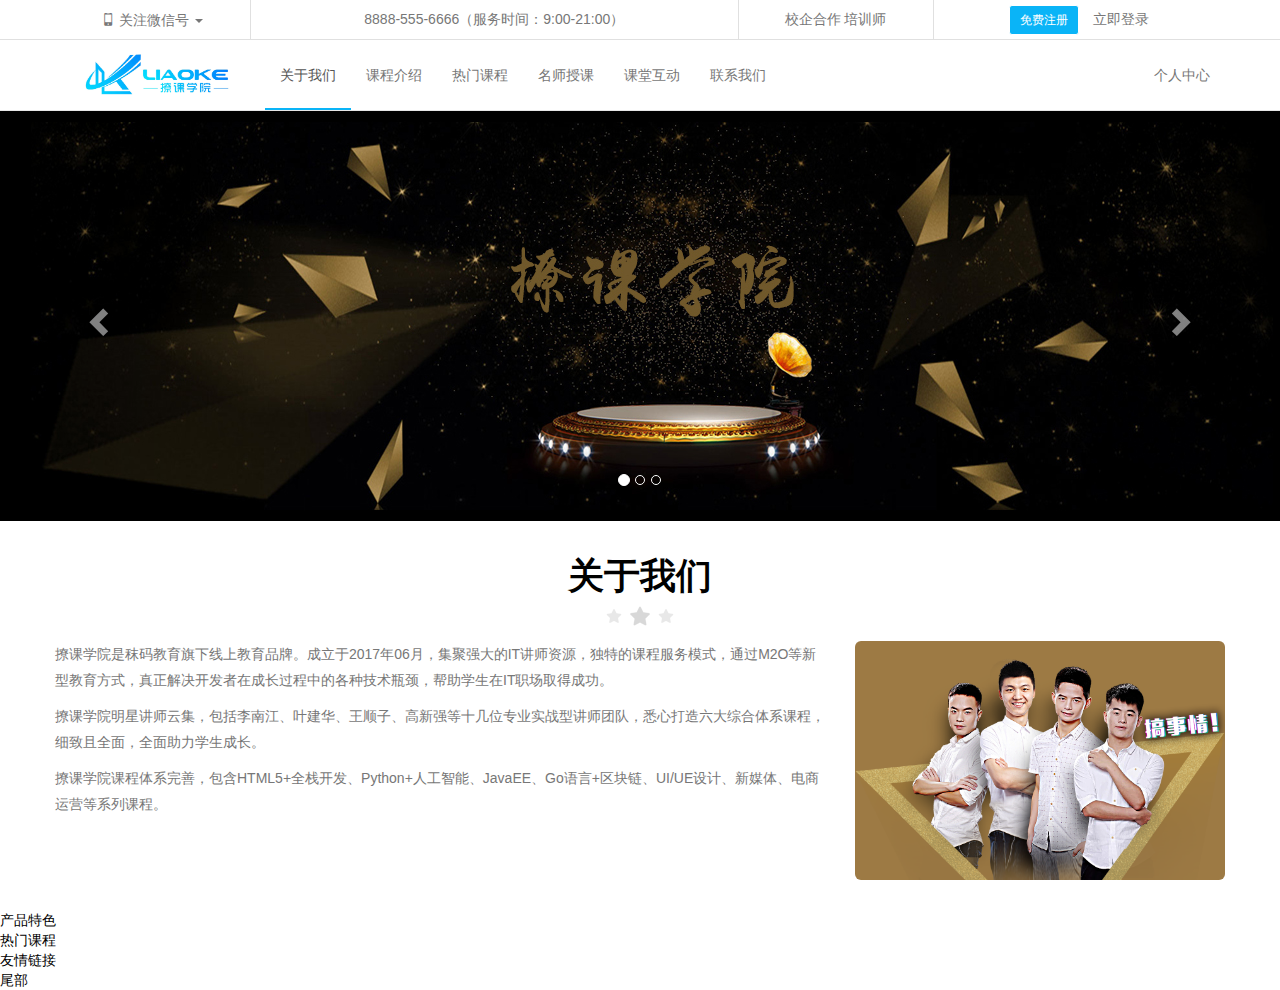
==== index.html @ 65889634 "first commit" ====
<!DOCTYPE html>
<html lang="en">

<head>
    <meta charset="UTF-8">
    <meta name="viewport" content="width=device-width, initial-scale=1.0">
    <meta http-equiv="X-UA-Compatible" content="ie=edge">
    <title>聪哥学院</title>
    <link rel="stylesheet" href="lib/bootstrap/css/bootstrap.css">
    <link rel="stylesheet" href="css/index.css">
    <link rel="shortcut icon" href="imgs/lk_favicon.ico" type="image/x-icon">
</head>

<body>
    <!-- 头部 -->
    <header id="cg_header">
        <!-- 上部分 -->
        <div class="top-bar hidden-sm hidden-xs">
            <div class="container">
                <div class="row text-center">
                    <div class="top-bar-1 col-md-2">
                        <a href="#" class="text-muted">
                            <i class="icon-phone"></i>
                            <span>关注微信号</span>
                            <span class="caret"></span>
                            <img src="imgs/ewm_xzh.jpg" alt="" width="130">
                        </a>
                    </div>
                    <div class="top-bar-2 col-md-5">
                        <i></i>
                        <span class="text-muted">8888-555-6666（服务时间：9:00-21:00）</span>
                    </div>
                    <div class="top-bar-3 col-md-2">
                        <a href="#" class="text-muted">校企合作</a>
                        <a href="#" class="text-muted"> 培训师</a>
                    </div>
                    <div class="top-bar-4 col-md-3">
                        <a class="btn btn-resigner btn-sm" href="#" role="button">免费注册</a>
                        <a class="text-muted" href="#" role="button" style="margin-left:10px">立即登录</a>
                    </div>
                </div>
            </div>
        </div>
        <!-- 下部分 -->
        <nav class="navbar navbar-default navbar-static-top navbar-cg">
            <div class="container">
                <!-- Brand and toggle get grouped for better mobile display -->
                <div class="navbar-header">
                    <button type="button" class="navbar-toggle collapsed" data-toggle="collapse" data-target="#cg1"
                        aria-expanded="false">
                        <span class="sr-only">Toggle navigation</span>
                        <span class="icon-bar"></span>
                        <span class="icon-bar"></span>
                        <span class="icon-bar"></span>
                    </button>
                    <a class="navbar-brand" href="#">
                        <img src="imgs/lk_logo_sm.png" alt="" width="180">
                    </a>
                </div>

                <!-- Collect the nav links, forms, and other content for toggling -->
                <div class="collapse navbar-collapse" id="cg1">
                    <ul class="nav navbar-nav">
                        <li class="active"><a href="#">关于我们 </a></li>
                        <li><a href="#">课程介绍</a></li>
                        <li><a href="#">热门课程</a></li>
                        <li><a href="#">名师授课</a></li>
                        <li><a href="#">课堂互动</a></li>
                        <li><a href="#">联系我们</a></li>
                    </ul>

                    <ul class="nav navbar-nav navbar-right hidden-sm">
                        <li><a href="#">个人中心</a></li>
                    </ul>
                </div><!-- /.navbar-collapse -->
            </div><!-- /.container-fluid -->
        </nav>

    </header>

    <!-- 轮播图 -->
    <section id="cg_banner" data-ride="carousel" class="carousel slide">
        <ol class="carousel-indicators">
            <li data-target="#cg_banner" data-slide-to="0" class="active"></li>
            <li data-target="#cg_banner" data-slide-to="1"></li>
            <li data-target="#cg_banner" data-slide-to="2"></li>
        </ol>

        <!-- Wrapper for slides -->
        <div class="carousel-inner" role="listbox">
            <div class="item active" data-sm-img="imgs/slide_01_2000x410.jpg" data-lg-img="imgs/slide_01_640x340.jpg">
            </div>
            <div class="item" data-sm-img="imgs/slide_02_2000x410.jpg" data-lg-img="imgs/slide_02_640x340.jpg">
            </div>
            <div class="item" data-sm-img="imgs/slide_03_2000x410.jpg" data-lg-img="imgs/slide_03_640x340.jpg">

            </div>


        </div>

        <!-- Controls -->
        <a class="left carousel-control" href="#cg_banner" role="button" data-slide="prev">
            <span class="glyphicon glyphicon-chevron-left" aria-hidden="true"></span>
            <span class="sr-only">Previous</span>
        </a>
        <a class="right carousel-control" href="#cg_banner" role="button" data-slide="next">
            <span class="glyphicon glyphicon-chevron-right" aria-hidden="true"></span>
            <span class="sr-only">Next</span>
        </a>
    </section>

    <!-- 关于我们 -->
    <section id="cg_abort" class="hidden-sm hidden-xs">
        <div class="top">
            <h1 class="text-center"><strong>关于我们</strong></h1>
            <img src="imgs/star.png" alt="" class="img-responsive">
        </div>
        <div class="container" style="padding:15px 0">
            <div class="row">
                <div class="col-md-8 text-muted">

                    <p>撩课学院是秣码教育旗下线上教育品牌。成立于2017年06月，集聚强大的IT讲师资源，独特的课程服务模式，通过M2O等新型教育方式，真正解决开发者在成长过程中的各种技术瓶颈，帮助学生在IT职场取得成功。</p>

                    <p>撩课学院明星讲师云集，包括李南江、叶建华、王顺子、高新强等十几位专业实战型讲师团队，悉心打造六大综合体系课程，细致且全面，全面助力学生成长。</p>

                    <p>撩课学院课程体系完善，包含HTML5+全栈开发、Python+人工智能、JavaEE、Go语言+区块链、UI/UE设计、新媒体、电商运营等系列课程。</p>
                </div>
                <div class="col-md-4">
                    <img src="imgs/team.png" alt="" class="img-responsive img-rounded">
                </div>
            </div>
        </div>


    </section>

    <!-- 产品特色 -->
    <section id="cg_product">
        产品特色
    </section>

    <!-- 热门课程 -->
    <section id="cg_hot">
        热门课程
    </section>

    <!-- 友情链接 -->
    <section id="cg_link">
        友情链接
    </section>

    <!-- 尾部 -->
    <footer id="cg_footer">
        尾部

    </footer>


    <script src="lib/jquery/jquery.js"></script>
    <script src="lib/bootstrap/js/bootstrap.js"></script>
    <script src="js/index.js"></script>
</body>

</html>
---- css/index.css ----
/*************************************** 全局样式 ****************************/
body{
    font-family: "Helvetica Neue", Helvetica, Arial, sans-serif;
    color: #000;
}

.btn-resigner { 
    color: #FFFFFF; 
    background-color: #0AB4F7; 
    border-color: #FFFFFF; 
  } 
   
  .btn-resigner:hover, 
  .btn-resigner:focus, 
  .btn-resigner:active, 
  .btn-resigner.active, 
  .open .dropdown-toggle.btn-resigner { 
    color: #FFFFFF; 
    background-color: #086DF2; 
    border-color: #FFFFFF; 
  } 
   
  .btn-resigner:active, 
  .btn-resigner.active, 
  .open .dropdown-toggle.btn-resigner { 
    background-image: none; 
  } 
   
  .btn-resigner.disabled, 
  .btn-resigner[disabled], 
  fieldset[disabled] .btn-resigner, 
  .btn-resigner.disabled:hover, 
  .btn-resigner[disabled]:hover, 
  fieldset[disabled] .btn-resigner:hover, 
  .btn-resigner.disabled:focus, 
  .btn-resigner[disabled]:focus, 
  fieldset[disabled] .btn-resigner:focus, 
  .btn-resigner.disabled:active, 
  .btn-resigner[disabled]:active, 
  fieldset[disabled] .btn-resigner:active, 
  .btn-resigner.disabled.active, 
  .btn-resigner[disabled].active, 
  fieldset[disabled] .btn-resigner.active { 
    background-color: #0AB4F7; 
    border-color: #FFFFFF; 
  } 
   
  .btn-resigner .badge { 
    color: #0AB4F7; 
    background-color: #FFFFFF; 
  }

  @font-face {
    font-family:cg;
    src:url(../fonts/lk.eot),
    url(../fonts/lk.svg),
    url(../fonts/lk.ttf),
    url(../fonts/lk.woff)
  }

  [class^="icon-"],
  [class*=" icon-"]{
      font-family:cg;
      font-style: normal;
  }







/*************************************** 全局样式 ****************************/




/*************************************** 头部样式 ****************************/


#cg_header .top-bar{
    height: 40px;
    line-height: 39px;
    border-bottom: 1px solid#e0e0e0 ;
}


#cg_header .top-bar .row>div+div{
    border-left: 1px solid #e0e0e0;
}                            
#cg_header .top-bar .row .top-bar-1 a{
    position:relative;
}

#cg_header .top-bar .row .top-bar-1 a img{
    position: absolute;
    top: 15px;
    left:50%;
    margin-left:-65px;
    display: none;
    z-index:99999;
}

#cg_header .top-bar .row .top-bar-1 a:hover img{
    display: block;
}

.icon-phone::before{
    content: '\e958';
    font-size: 13px;
}

#cg_header .navbar-cg{
  background-color: #fff;
  /* border-bottom: 0 0 1px; */
  margin-bottom: 0;
  
}

#cg_header .navbar-cg .navbar-brand{
  height:70px;
  padding: 10px 15px;
}

#cg_header .navbar-cg .navbar-nav a{
  height:70px;
  line-height:40px;
}

#cg_header .navbar-cg .navbar-nav li.active a,
#cg_header .navbar-cg .navbar-nav a:hover
{
  background-color: transparent;
  border-bottom: 2px solid #0AB4F7;
}

#cg_header .navbar-cg .navbar-header .navbar-toggle{
  margin-top: 15px;
}



/*************************************** 头部样式 ****************************/


/*************************************** 轮播图样式 ****************************/

#cg_banner .carousel-inner .item{
  background:no-repeat center center;
  background-size:cover;
}



@media screen and (min-width: 800px){
  #cg_banner .carousel-inner .item{
    height: 410px;
  }
}



/*************************************** 轮播图样式 ****************************/

/*************************************** 关于我们样式 ****************************/

#cg_abort{
  padding:15px 0;
}
#cg_abort .top{
  display: flex;
  flex-direction:column;
  justify-content: center;
  align-items:center;
}

#cg_abort .container .row p{
  font-size: 14px;
  line-height: 26px;
}

/*************************************** 关于我们样式 ****************************/
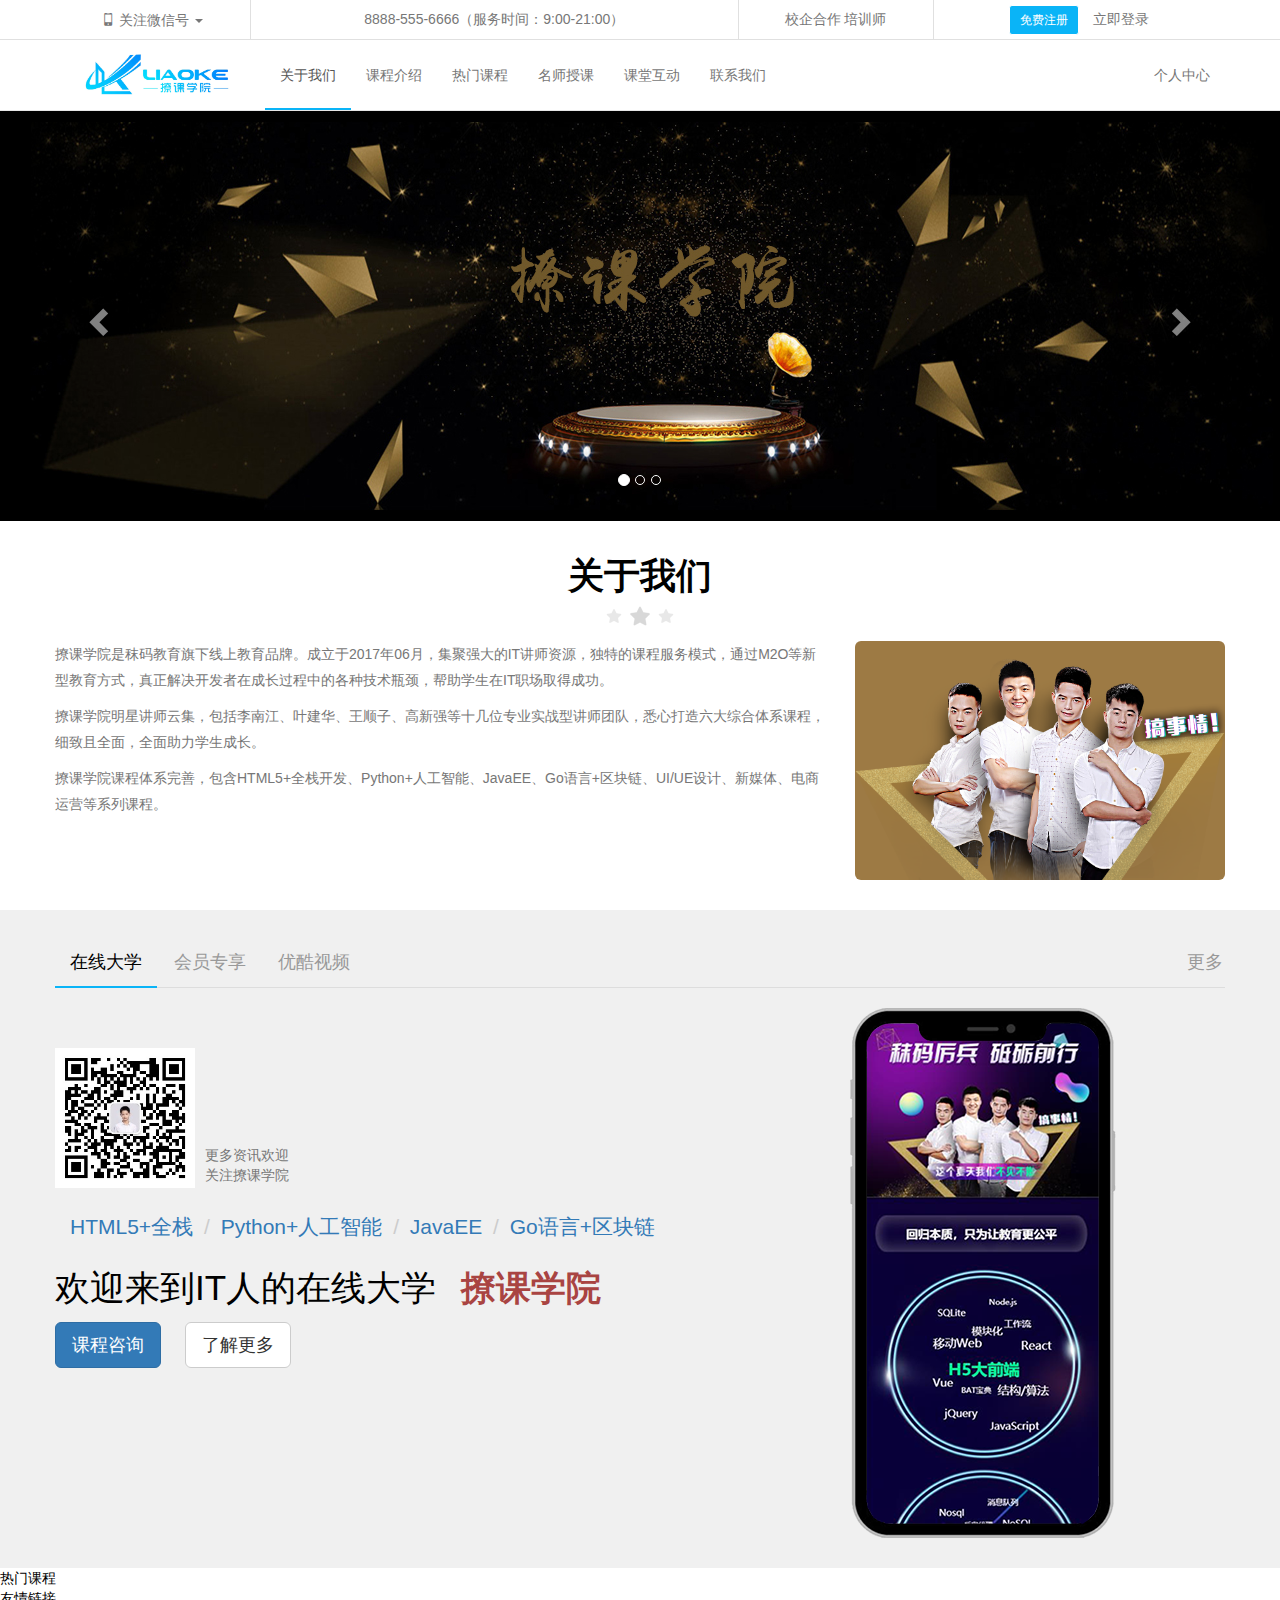
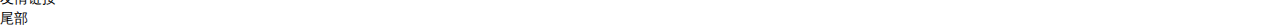
==== commit f295e9aa: "second commit" ====
--- a/index.html
+++ b/index.html
@@ -120,7 +120,8 @@
             <div class="row">
                 <div class="col-md-8 text-muted">
 
-                    <p>撩课学院是秣码教育旗下线上教育品牌。成立于2017年06月，集聚强大的IT讲师资源，独特的课程服务模式，通过M2O等新型教育方式，真正解决开发者在成长过程中的各种技术瓶颈，帮助学生在IT职场取得成功。</p>
+                    <p>撩课学院是秣码教育旗下线上教育品牌。成立于2017年06月，集聚强大的IT讲师资源，独特的课程服务模式，通过M2O等新型教育方式，真正解决开发者在成长过程中的各种技术瓶颈，帮助学生在IT职场取得成功。
+                    </p>
 
                     <p>撩课学院明星讲师云集，包括李南江、叶建华、王顺子、高新强等十几位专业实战型讲师团队，悉心打造六大综合体系课程，细致且全面，全面助力学生成长。</p>
 
@@ -137,7 +138,70 @@
 
     <!-- 产品特色 -->
     <section id="cg_product">
-        产品特色
+        <div class="container">
+            <div class="row">
+                <!-- 选项卡导航 -->
+                <ul class="nav nav-tabs" role="tablist">
+                    <li role="presentation" class="active "><a href="#college" aria-controls="home" role="tab"
+                            data-toggle="tab">在线大学</a></li>
+                    <li role="presentation"><a href="#vip" aria-controls="profile" role="tab" data-toggle="tab">会员专享</a>
+                    </li>
+                    <li role="presentation"><a href="#youku" aria-controls="messages" role="tab"
+                            data-toggle="tab">优酷视频</a></li>
+                    <li role="presentation" class="navbar-right"><a href="#more" aria-controls="settings" role="tab"
+                            data-toggle="tab">更多</a></li>
+                </ul>
+
+                <!-- 选项卡的内容 -->
+                <div class="tab-content">
+                    <div role="tabpanel" class="tab-pane fade in active " id="college">
+                        <div class="container">
+                            <div class="row">
+                                <div class="col-md-8 tab1-left">
+                                    <div class="media">
+                                        <div class="media-left">
+                                            <a href="#">
+                                                <img class="media-object" src="imgs/ewm_xzh.jpg" alt="" width="140">
+                                            </a>
+                                        </div>
+                                        <div class="media-body text-muted">
+                                            <h5 class="media-heading">更多资讯欢迎</h5>
+                                            <h5 class="media-heading">关注撩课学院</h5>
+                                        </div>
+                                    </div>
+                                    <ol class="breadcrumb lead" style="margin-top:15px;">
+                                        <li ><a href="#">HTML5+全栈</a></li>
+                                        <li ><a href="#">Python+人工智能</a></li>
+                                        <li ><a href="#">JavaEE</a></li>
+                                        <li ><a href="#">Go语言+区块链</a></li>
+                                    </ol>
+                                    <h4 style="font-size:35px; margin-bottom:15px;">欢迎来到IT人的在线大学
+                                        <strong class="text-danger" style="margin-left:15px">撩课学院</strong>
+                                    </h4>
+                                    <a class="btn btn-primary btn-lg" href="#" role="button">课程咨询</a>
+                                    <a class="btn btn-default btn-lg" href="#" role="button" style="margin-left:20px;">了解更多</a>
+                                </div>
+                                <div class="col-md-4 hidden-sm hidden-xs">
+                                    <img src="imgs/iphoneX.png" alt="" class="img-responsive">
+                                </div>
+                            </div>
+                        </div>
+                    </div>
+                    <div role="tabpanel" class="tab-pane fade" id="vip">
+                        <div class="container">
+                            <div class="row">
+                                <div class="col md-4">
+                                    <img src="imgs/iphoneX2.png" alt="" width>
+                                </div>
+                                <div class="col md-8"></div>
+                            </div>
+                        </div>
+                    </div>
+                    <div role="tabpanel" class="tab-pane fade" id="youku">3</div>
+                    <div role="tabpanel" class="tab-pane fade" id="more">4</div>
+                </div>
+            </div>
+        </div>
     </section>
 
     <!-- 热门课程 -->
--- a/css/index.css
+++ b/css/index.css
@@ -181,5 +181,39 @@
 
 /*************************************** 关于我们样式 ****************************/
 
-
-
+/*************************************** 产品特色样式 ****************************/
+#cg_product{
+  padding: 30px;
+  background:#f0f0f0;
+}
+
+#cg_product .nav-tabs li a{
+  font-size:18px;
+  color:#999;
+  border:none;
+}
+#cg_product .nav-tabs li.active a{
+  color:#000;
+  background:transparent;
+  border-bottom:2px solid #0AB4F7;
+}
+
+#cg_product .tab-content{
+  padding-top:20px;
+}
+#cg_product .tab-content .tab1-left{
+  padding:40px 0;
+}
+#cg_product .tab-content .tab1-left .media-body{
+  padding-top:100px;
+}
+#cg_product .tab-content .tab1-left .breadcrumb{
+  background:transparent;
+}
+
+
+
+/*************************************** 产品特色样式 ****************************/
+
+
+
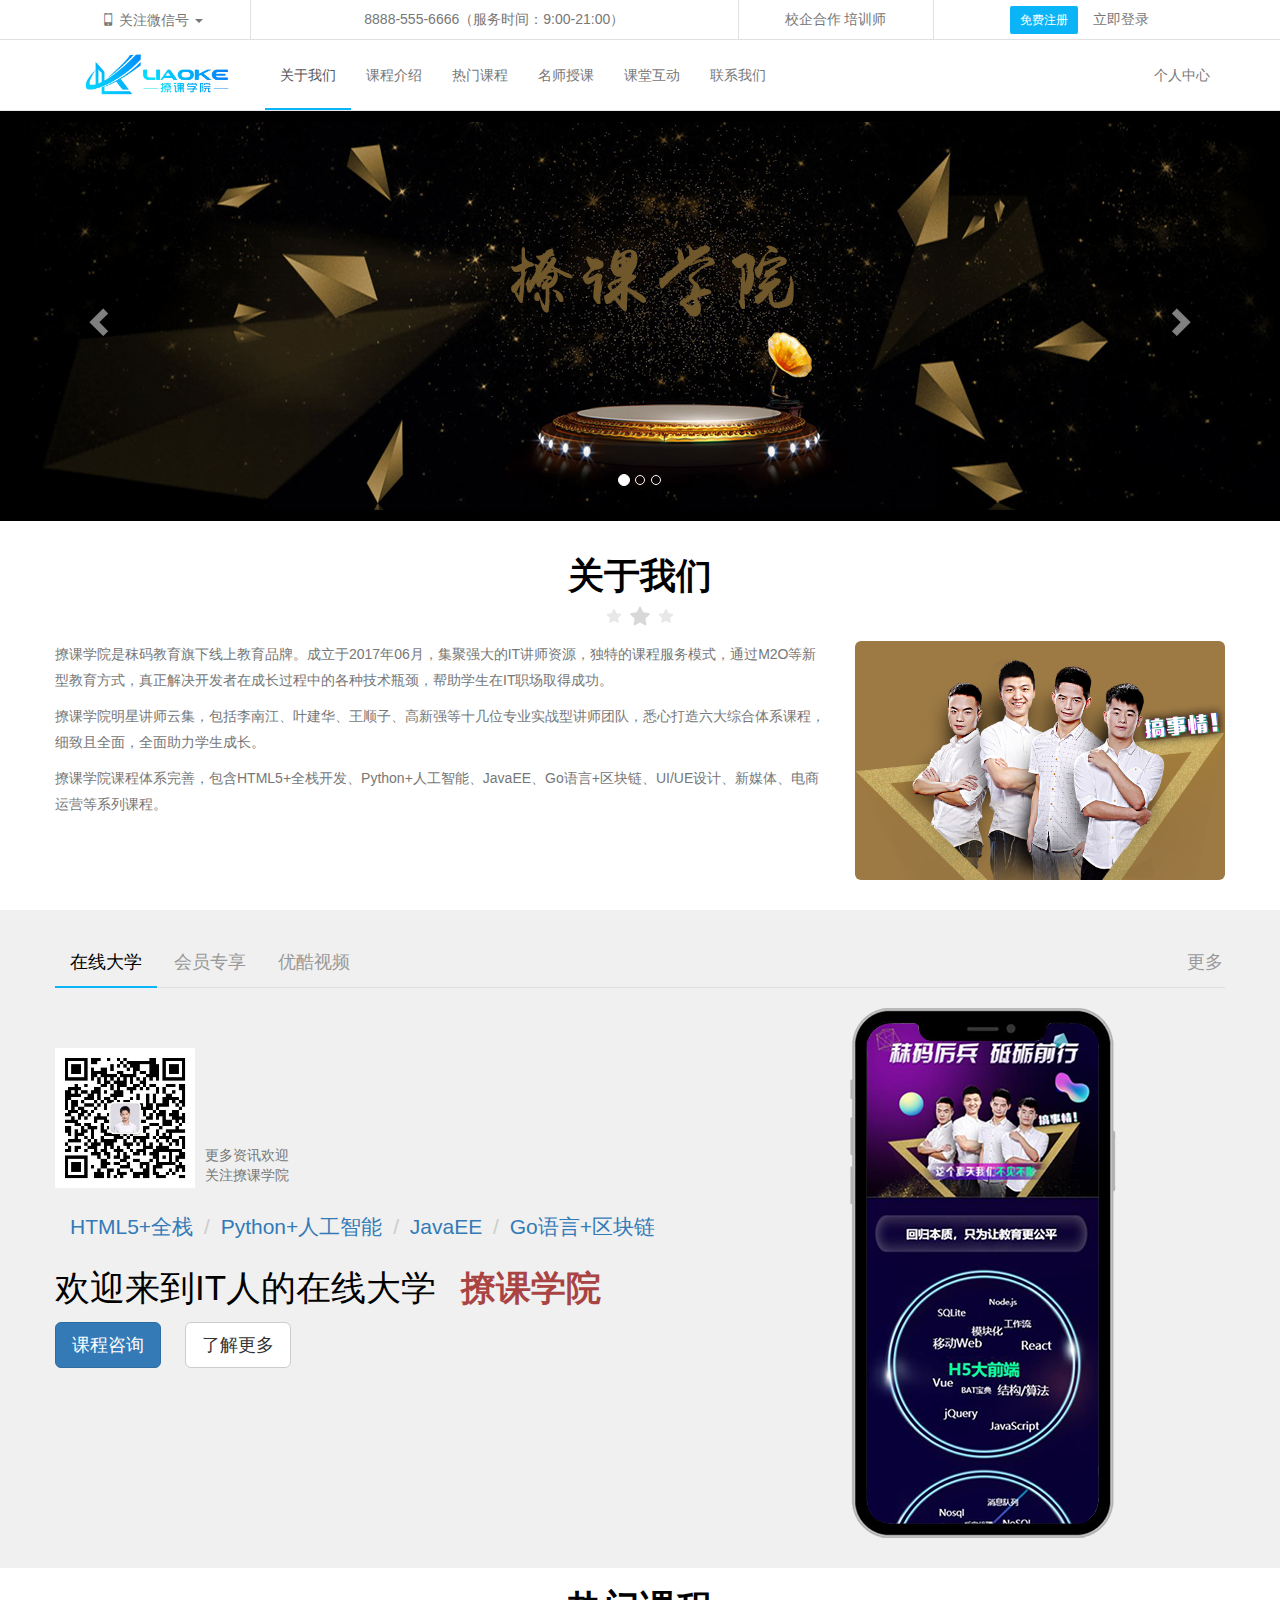
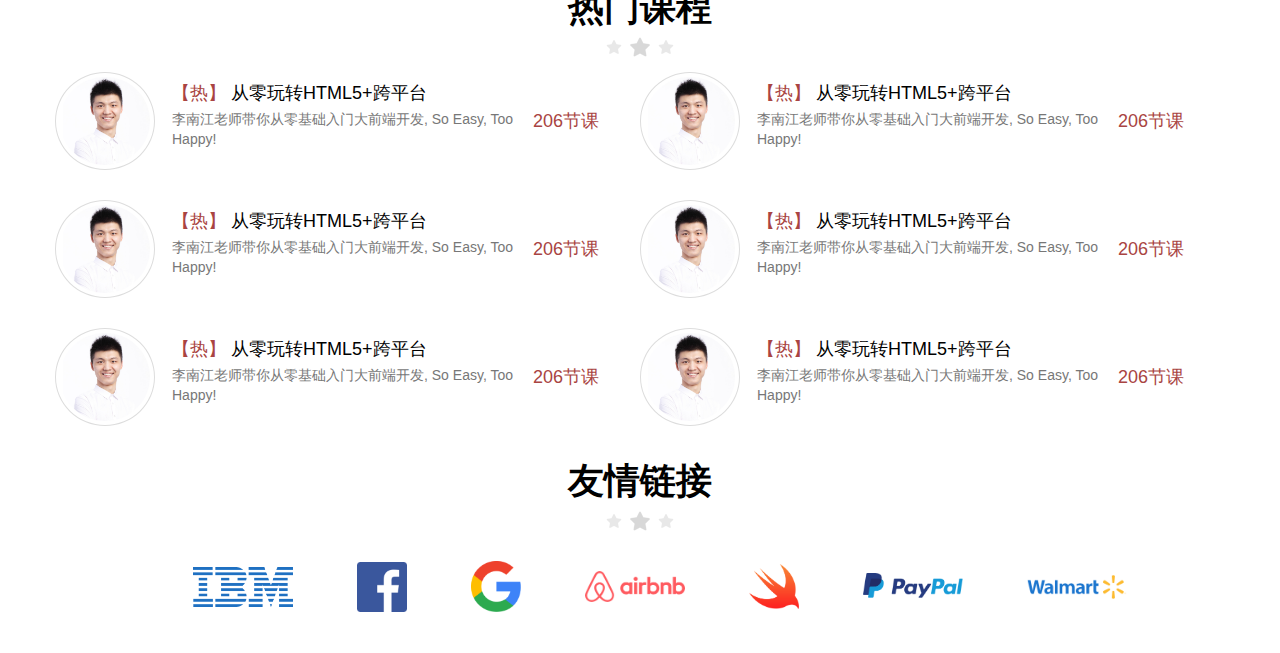
==== commit b3b8c9a3: "添加了课程及友情链接" ====
--- a/index.html
+++ b/index.html
@@ -148,12 +148,13 @@
                     </li>
                     <li role="presentation"><a href="#youku" aria-controls="messages" role="tab"
                             data-toggle="tab">优酷视频</a></li>
-                    <li role="presentation" class="navbar-right"><a href="#more" aria-controls="settings" role="tab"
+                    <li role="presentation" class="navbar-right"><a href="#" aria-controls="settings" role="tab"
                             data-toggle="tab">更多</a></li>
                 </ul>
 
                 <!-- 选项卡的内容 -->
                 <div class="tab-content">
+                    <!-- 第一部分 -->
                     <div role="tabpanel" class="tab-pane fade in active " id="college">
                         <div class="container">
                             <div class="row">
@@ -170,16 +171,17 @@
                                         </div>
                                     </div>
                                     <ol class="breadcrumb lead" style="margin-top:15px;">
-                                        <li ><a href="#">HTML5+全栈</a></li>
-                                        <li ><a href="#">Python+人工智能</a></li>
-                                        <li ><a href="#">JavaEE</a></li>
-                                        <li ><a href="#">Go语言+区块链</a></li>
+                                        <li><a href="#">HTML5+全栈</a></li>
+                                        <li><a href="#">Python+人工智能</a></li>
+                                        <li><a href="#">JavaEE</a></li>
+                                        <li><a href="#">Go语言+区块链</a></li>
                                     </ol>
                                     <h4 style="font-size:35px; margin-bottom:15px;">欢迎来到IT人的在线大学
                                         <strong class="text-danger" style="margin-left:15px">撩课学院</strong>
                                     </h4>
                                     <a class="btn btn-primary btn-lg" href="#" role="button">课程咨询</a>
-                                    <a class="btn btn-default btn-lg" href="#" role="button" style="margin-left:20px;">了解更多</a>
+                                    <a class="btn btn-default btn-lg" href="#" role="button"
+                                        style="margin-left:20px;">了解更多</a>
                                 </div>
                                 <div class="col-md-4 hidden-sm hidden-xs">
                                     <img src="imgs/iphoneX.png" alt="" class="img-responsive">
@@ -187,17 +189,36 @@
                             </div>
                         </div>
                     </div>
-                    <div role="tabpanel" class="tab-pane fade" id="vip">
+                    <!-- 第二部分 -->
+                    <div role="tabpanel" class="tab-pane fade " id="vip">
                         <div class="container">
                             <div class="row">
-                                <div class="col md-4">
+                                <div class="col-md-4">
                                     <img src="imgs/iphoneX2.png" alt="" width>
                                 </div>
-                                <div class="col md-8"></div>
+                                <div class="col-md-8">
+                                    <h5 style="font-size:34px" class="text-warning">撩课学院会员</h5>
+                                    <p class="lead">汇聚名师, 为你呈现前端、后端、移动端、大数据、人工智能等从零基础到项目实战连载课程内容。专属的会员社群和私人订制服务,
+                                        1年365天持续更新课程全部免费学习!</p>
+                                </div>
                             </div>
                         </div>
                     </div>
-                    <div role="tabpanel" class="tab-pane fade" id="youku">3</div>
+                    <div role="tabpanel" class="tab-pane fade " id="youku">
+                        <div class="container">
+                            <div class="row">
+                                <div class="col-md-6" style="margin-top:60px;">
+                                    <h4 style="font-size:35px;font-weight:bold" class="text-danger">案例驱动·体系贯穿·全面系统</h4>
+                                    <h3><span>10-15分钟的视频</span> <span class="text-warning">知识点拆分讲解</span></h3>
+                                    <h4 class="text-muted">玩转HTML5+全栈系列, 玩转Python+人工智能系列, 玩转JavaEE系列, 玩转Go+区块链系列</h4>
+                                    <div class="badge" style="padding:15px;">已更新3000+视频 | 100000+人订阅</div>
+                                </div>
+                                <div class="col-md-6">
+                                    <img src="imgs/macBook.png" alt="" class="img-responsive">
+                                </div>
+                            </div>
+                        </div>
+                    </div>
                     <div role="tabpanel" class="tab-pane fade" id="more">4</div>
                 </div>
             </div>
@@ -206,17 +227,123 @@
 
     <!-- 热门课程 -->
     <section id="cg_hot">
-        热门课程
+        <div class="top">
+            <h1 class="text-center"><strong>热门课程</strong></h1>
+            <img src="imgs/star.png" alt="" class="img-responsive">
+        </div>
+        <div class="container">
+            <div class="row">
+                <div class="col-md-6 lesson">
+                    <div class="media">
+                        <div class="media-left media-middle">
+                            <img class="media-object img-circle img-responsive img-thumbnail " src="imgs/lnj.png"
+                                alt="..." width="100">
+                        </div>
+                        <div class="media-body">
+                            <h4 class="media-heading"><span class="text-danger">【热】</span> 从零玩转HTML5+跨平台</h4>
+                            <p class="text-muted">李南江老师带你从零基础入门大前端开发, So Easy, Too Happy!</p>
+                        </div>
+                        <div class="media-right text-danger">206节课</div>
+                    </div>
+                </div>
+                <div class="col-md-6 lesson">
+                    <div class="media">
+                        <div class="media-left media-middle">
+                            <img class="media-object img-circle img-responsive img-thumbnail " src="imgs/lnj.png"
+                                alt="..." width="100">
+                        </div>
+                        <div class="media-body">
+                            <h4 class="media-heading"><span class="text-danger">【热】</span> 从零玩转HTML5+跨平台</h4>
+                            <p class="text-muted">李南江老师带你从零基础入门大前端开发, So Easy, Too Happy!</p>
+                        </div>
+                        <div class="media-right text-danger">206节课</div>
+                    </div>
+                </div>
+                <div class="col-md-6 lesson">
+                    <div class="media">
+                        <div class="media-left media-middle">
+                            <img class="media-object img-circle img-responsive img-thumbnail " src="imgs/lnj.png"
+                                alt="..." width="100">
+                        </div>
+                        <div class="media-body">
+                            <h4 class="media-heading"><span class="text-danger">【热】</span> 从零玩转HTML5+跨平台</h4>
+                            <p class="text-muted">李南江老师带你从零基础入门大前端开发, So Easy, Too Happy!</p>
+                        </div>
+                        <div class="media-right text-danger">206节课</div>
+                    </div>
+                </div>
+                <div class="col-md-6 lesson">
+                    <div class="media">
+                        <div class="media-left media-middle">
+                            <img class="media-object img-circle img-responsive img-thumbnail " src="imgs/lnj.png"
+                                alt="..." width="100">
+                        </div>
+                        <div class="media-body">
+                            <h4 class="media-heading"><span class="text-danger">【热】</span> 从零玩转HTML5+跨平台</h4>
+                            <p class="text-muted">李南江老师带你从零基础入门大前端开发, So Easy, Too Happy!</p>
+                        </div>
+                        <div class="media-right text-danger">206节课</div>
+                    </div>
+                </div>
+                <div class="col-md-6 lesson">
+                    <div class="media">
+                        <div class="media-left media-middle">
+                            <img class="media-object img-circle img-responsive img-thumbnail " src="imgs/lnj.png"
+                                alt="..." width="100">
+                        </div>
+                        <div class="media-body">
+                            <h4 class="media-heading"><span class="text-danger">【热】</span> 从零玩转HTML5+跨平台</h4>
+                            <p class="text-muted">李南江老师带你从零基础入门大前端开发, So Easy, Too Happy!</p>
+                        </div>
+                        <div class="media-right text-danger">206节课</div>
+                    </div>
+                </div>
+                <div class="col-md-6 lesson">
+                    <div class="media">
+                        <div class="media-left media-middle">
+                            <img class="media-object img-circle img-responsive img-thumbnail " src="imgs/lnj.png"
+                                alt="..." width="100">
+                        </div>
+                        <div class="media-body">
+                            <h4 class="media-heading"><span class="text-danger">【热】</span> 从零玩转HTML5+跨平台</h4>
+                            <p class="text-muted">李南江老师带你从零基础入门大前端开发, So Easy, Too Happy!</p>
+                        </div>
+                        <div class="media-right text-danger">206节课</div>
+                    </div>
+                </div>
+
+            </div>
+        </div>
     </section>
 
     <!-- 友情链接 -->
     <section id="cg_link">
-        友情链接
+        <div class="top">
+            <h1 class="text-center"><strong>友情链接</strong></h1>
+            <img src="imgs/star.png" alt="" class="img-responsive">
+        </div>
+        <ul class="logos">
+            <li><a href=""><img src="imgs/ibm-logo.png" width="100" alt=""></a></li>
+            <li><a href=""><img src="imgs/facebook-logo.png" width="50" alt=""></a></li>
+            <li><a href=""><img src="imgs/google-logo.png" width="50" alt=""></a></li>
+            <li><a href=""><img src="imgs/airbnb-logo.png" width="100" alt=""></a></li>
+            <li><a href=""><img src="imgs/swift-logo.png" width="50" alt=""></a></li>
+            <li><a href=""><img src="imgs/paypal-logo.png" width="100" alt=""></a></li>
+            <li><a href=""><img src="imgs/walmart-logo.png" width="100" alt=""></a></li>
+        </ul>
     </section>
 
     <!-- 尾部 -->
     <footer id="cg_footer">
-        尾部
+        <div class="container">
+            <div class="row">
+                <div class="col-md-4">
+                    
+                </div>
+                <div class="col-md-4"></div>
+                <div class="col-md-4"></div>
+            </div>
+        </div>
 
     </footer>
 
--- a/css/index.css
+++ b/css/index.css
@@ -65,7 +65,12 @@
   }
 
 
-
+  #cg_abort .top,#cg_hot .top,#cg_link .top{
+    display: flex;
+    flex-direction:column;
+    justify-content: center;
+    align-items:center;
+  }
 
 
 
@@ -167,12 +172,7 @@
 #cg_abort{
   padding:15px 0;
 }
-#cg_abort .top{
-  display: flex;
-  flex-direction:column;
-  justify-content: center;
-  align-items:center;
-}
+
 
 #cg_abort .container .row p{
   font-size: 14px;
@@ -211,9 +211,45 @@
   background:transparent;
 }
 
+#cg_product .tab-content #vip .col-md-8{
+  margin-top:100px;
+}
+
 
 
 /*************************************** 产品特色样式 ****************************/
 
 
-
+/*************************************** 热门课程样式 ****************************/
+#cg_hot .media-left{
+  width:20%;
+}
+#cg_hot .media-body{
+  width:60%;
+  vertical-align: middle;
+}
+#cg_hot .media-right{
+  width:20%;
+  font-size:18px;
+  vertical-align:middle;
+}
+#cg_hot .lesson{
+  padding:15px 0;
+}
+/*************************************** 热门课程样式 ****************************/
+
+/*************************************** 友情链接样式 ****************************/
+
+#cg_link .logos{
+  list-style:none;
+  text-align:center;
+}
+#cg_link .logos>li{
+  
+  display:inline-block;
+  padding:30px;
+}
+
+
+
+/*************************************** 友情链接样式 ****************************/
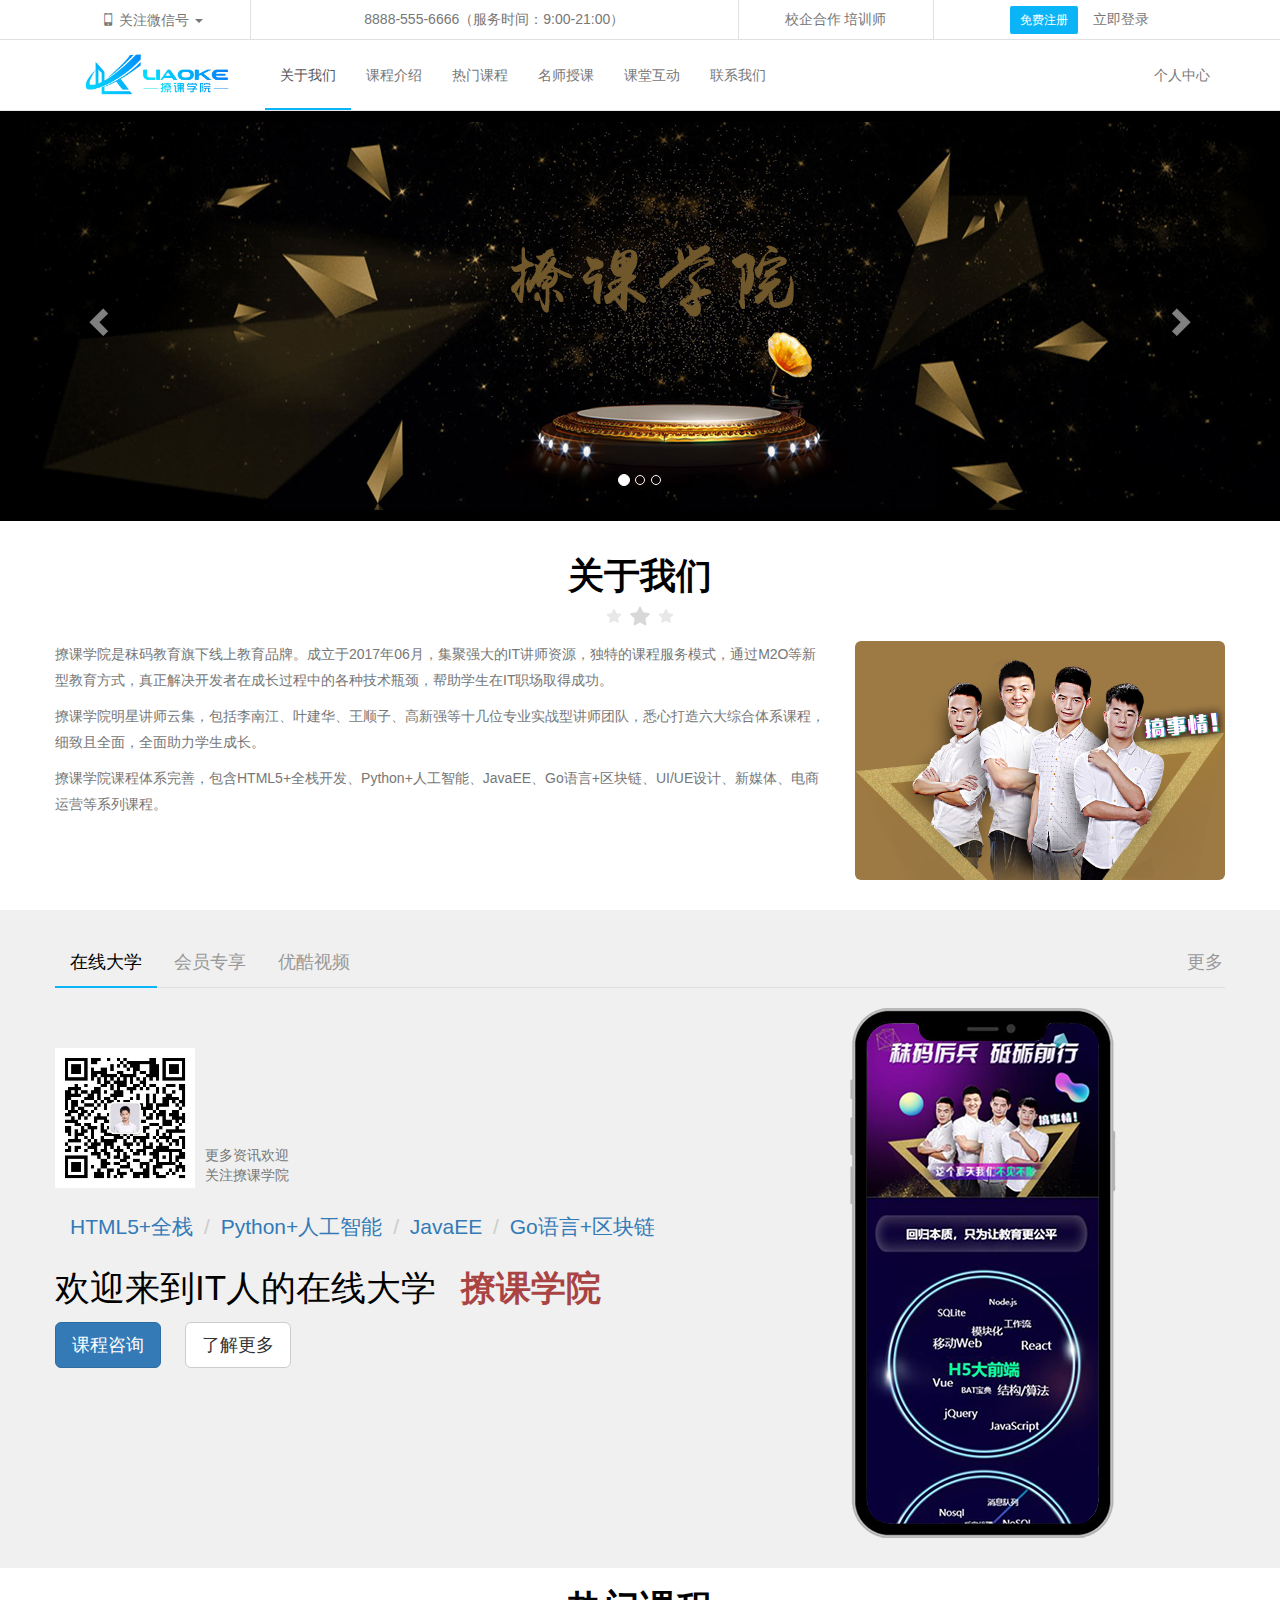
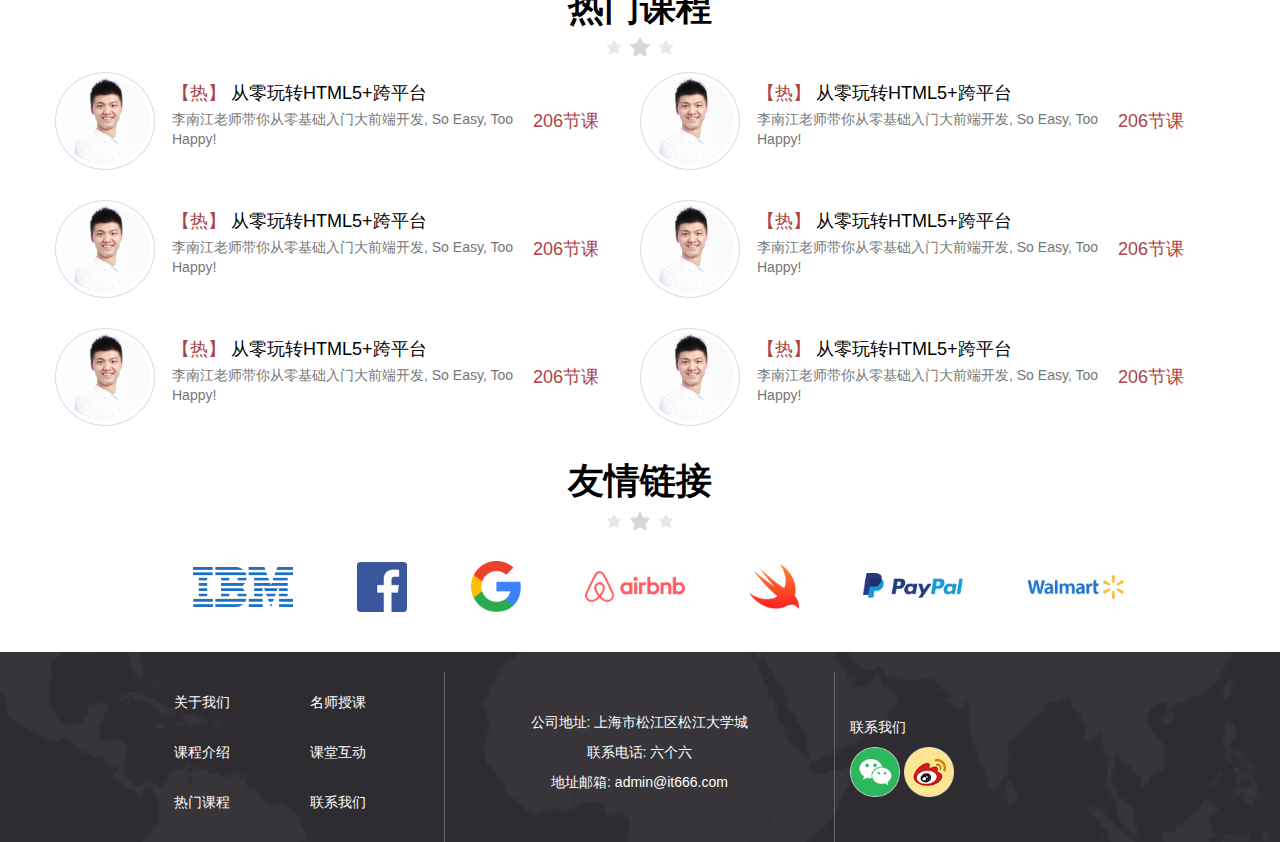
==== commit 53928eea: "整体模板完成" ====
--- a/index.html
+++ b/index.html
@@ -336,12 +336,39 @@
     <!-- 尾部 -->
     <footer id="cg_footer">
         <div class="container">
-            <div class="row">
-                <div class="col-md-4">
-                    
-                </div>
-                <div class="col-md-4"></div>
-                <div class="col-md-4"></div>
+            <div class="row" style="padding-top:20px;">
+                <div class="col-md-4 left">
+                    <div class="row">
+                        <div class="col-md-6">
+                            <ul>
+                                <li>关于我们</li>
+                                <li>课程介绍</li>
+                                <li>热门课程</li>
+                            </ul>
+                        </div>
+                        <div class="col-md-6">
+                            <ul>
+                                <li>名师授课</li>
+                                <li>课堂互动</li>
+                                <li>联系我们</li>
+                            </ul>
+                        </div>
+                    </div>
+                </div>
+                <div class="col-md-4 middle">
+                    <p>公司地址: 上海市松江区松江大学城</p>
+                    <p>联系电话: 六个六</p>
+                    <p>地址邮箱: admin@it666.com</p>
+                </div>
+                <div class="col-md-4 right">
+                    <p>联系我们</p>
+                    <a href="">
+                        <img src="imgs/weixin-h.png" alt="" width="50" data-toggle="tooltip" data-placement="bottom"
+                            title="yejh9522">
+                        <img src="imgs/xinlang-h.png" alt="" width="50" data-toggle="tooltip" data-placement="bottom"
+                            title="关注微博">
+                    </a>
+                </div>
             </div>
         </div>
 
--- a/css/index.css
+++ b/css/index.css
@@ -253,3 +253,40 @@
 
 
 /*************************************** 友情链接样式 ****************************/
+
+/*************************************** 尾部样式 *******************************/
+#cg_footer{
+  height:190px;
+  /* padding-top:20px; */
+  background:no-repeat center;
+  background-image: url('/imgs/ft_bg.png');
+  color:#fff;
+}
+
+#cg_footer .left,#cg_footer .middle{
+  height:170px;
+  border-right:1px solid #666;
+  display: flex;
+  flex-direction: column;
+  justify-content: center;
+  align-items: center;
+}
+
+#cg_footer .left ul{
+  list-style:none;
+}
+#cg_footer .left ul>li{
+  line-height:40px;
+  padding:5px;
+}
+
+#cg_footer .container .right{
+  height:170px;
+  display: flex;
+  flex-direction: column;
+  justify-content: center;
+  align-items: flex-start;
+  
+}
+
+/*************************************** 尾部样式 *******************************/
